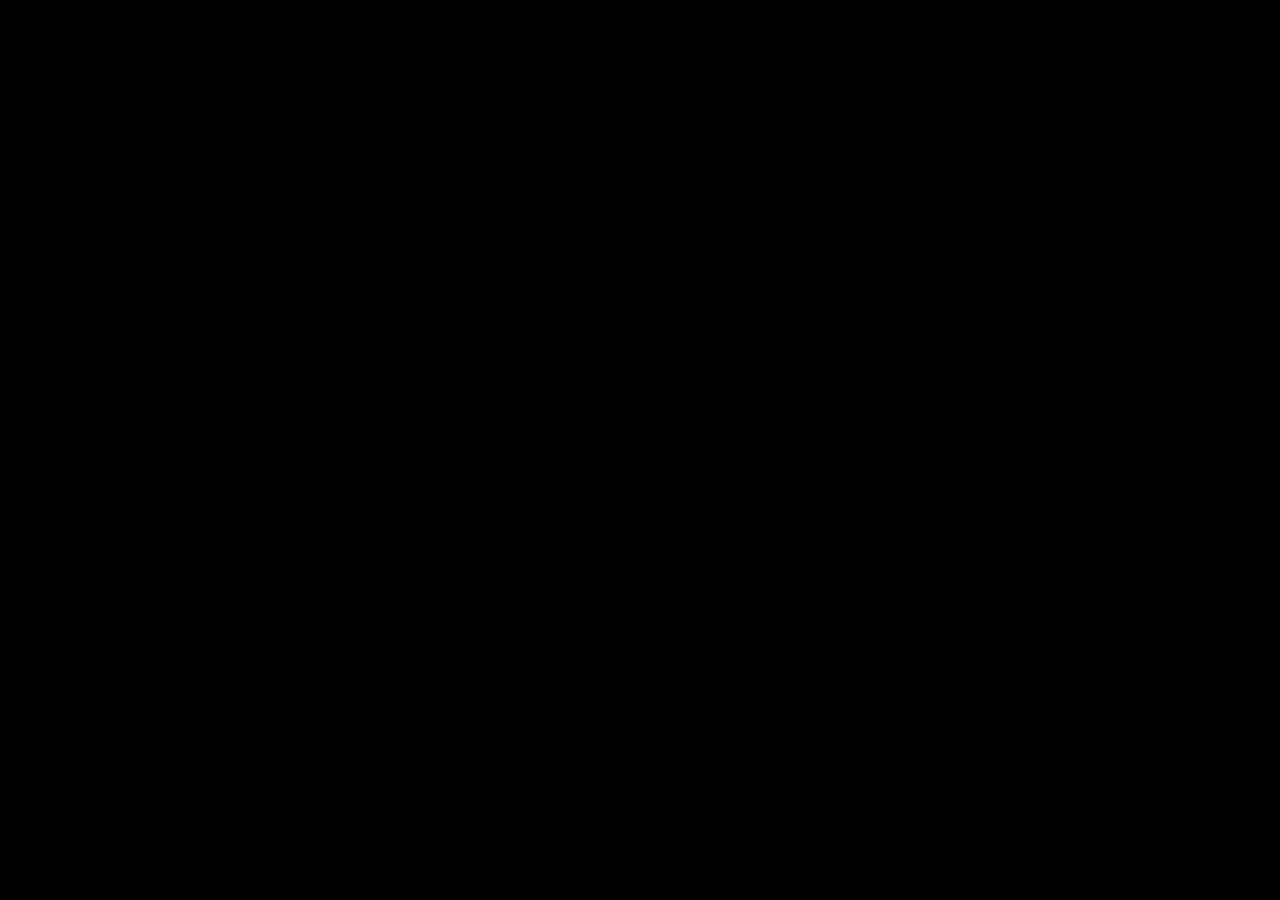
==== index.html @ 21d1ca6a "Connect headless Shopify storefront for products, cart, and checkout Home page pulls from the Home p" ====
<!DOCTYPE html>
<html lang="en">
<head>
<meta charset="UTF-8">
<meta name="viewport" content="width=device-width, initial-scale=1.0">
<title>AAGENT+ Shop</title>
<meta name="description" content="AAGENT+ — shop Issue 1 of the Paris-based art and fashion magazine.">
<link rel="stylesheet" href="styles.css">
</head>
<body>

<div class="intro-overlay" id="introOverlay">
  <video id="introVideo" src="assets/reel.mp4" autoplay muted playsinline></video>
</div>

<header class="site-header">
  <div class="brand-row">
    <a class="brand-title" href="index.html"><span class="brand-title__a">a</span>gent</a>
    <svg class="star" width="22" height="22" viewBox="0 0 24 24" fill="none" aria-hidden="true">
      <path d="M12 2 L14.59 8.99 L22 9.51 L16.36 14.36 L18.18 21.51 L12 17.5 L5.82 21.51 L7.64 14.36 L2 9.51 L9.41 8.99 Z" stroke="#000" stroke-width="1"/>
    </svg>
  </div>
  <a class="logo-overlay" href="index.html">
    <img src="assets/logo-agent-issues.png" alt="Agent Issues logo">
  </a>
  <nav class="main-nav">
    <a href="index.html" class="active">Home</a>
    <a href="shop.html">Shop</a>
    <a href="cart.html" data-cart-count>Cart</a>
    <a href="about.html">About</a>
  </nav>
</header>

<main>
  <section class="columns" id="homeProducts">
    <p class="product-loading">Loading products...</p>
  </section>

  <section class="info-row">
    <div class="info-box">
      <h2>ABOUT US</h2>
      <p>We are a Paris based magazine about SOLDADOS that cares about the intersection about SOLDADOS and other SOLDADOS that keep saying might as welllll when shit comes up. We gangster asf.</p>
    </div>
    <div class="info-box">
      <h2>CONTACT</h2>
      <p>aagentplus@protonmail.com<br>@agent.issues</p>
    </div>
    <div class="info-box">
      <h2>POLICIES</h2>
      <p>All rights reserved.<br>Website by AUX STUDIO.</p>
    </div>
  </section>
</main>

<script src="shopify.js"></script>
<script src="script.js"></script>
<script>
document.addEventListener('DOMContentLoaded', function () {
  var container = document.getElementById('homeProducts');
  if (!container) return;
  var ISSUE1_HANDLE = 'aagent-issue-01-i-❤️-inspo-fw25-26';

  Shopify.getCollectionProducts('frontpage').then(function (products) {
    if (!products.length) {
      container.innerHTML = '<p class="product-loading">No products yet.</p>';
      return;
    }
    container.innerHTML = products.map(renderColumn).join('');
  }).catch(function (err) {
    console.error('Failed to load home products', err);
    container.innerHTML = '<p class="product-loading">Could not load products.</p>';
  });

  function renderColumn(product) {
    var images = product.images.edges;
    var img1 = images[0] ? images[0].node.url : '';
    var img2 = images[1] ? images[1].node.url : img1;
    var price = Shopify.formatMoney(product.priceRange.minVariantPrice.amount, product.priceRange.minVariantPrice.currencyCode);
    var href = product.handle === ISSUE1_HANDLE ? 'issue1.html' : ('product.html?handle=' + encodeURIComponent(product.handle));
    var title = escapeHtml(product.title);
    return (
      '<a class="column" href="' + href + '">' +
      '  <div class="product-image">' +
      '    <img class="img-default" src="' + img1 + '" alt="' + title + '">' +
      '    <img class="img-hover" src="' + img2 + '" alt="' + title + '">' +
      '  </div>' +
      '  <div class="price-bar">' +
      '    <span>' + title + '</span>' +
      '    <span class="add-to-cart">ADD TO CART</span>' +
      '    <span>' + price + '</span>' +
      '  </div>' +
      '</a>'
    );
  }

  function escapeHtml(str) {
    var div = document.createElement('div');
    div.textContent = str;
    return div.innerHTML;
  }
});
</script>
</body>
</html>
---- styles.css ----
* {
  box-sizing: border-box;
}

body {
  margin: 0;
  background: #fff;
  color: #000;
}

body.no-scroll {
  overflow: hidden;
  height: 100vh;
}

html:has(body.no-scroll) {
  overflow: hidden;
}

/* ---------- header ---------- */

@keyframes rise-in {
  from {
    opacity: 0;
    transform: translateY(30px);
  }
  to {
    opacity: 1;
    transform: translateY(0);
  }
}

.site-header {
  position: fixed;
  top: 0;
  left: 0;
  width: 100%;
  z-index: 40;
}

main {
  padding-top: var(--header-h, 110px);
}

.logo-overlay {
  position: absolute;
  top: 0;
  left: calc(50% - 150px); /* half of the 300px width, frees up transform for the load-in animation */
  display: block;
  width: 300px;
  height: auto;
  z-index: 100;
  opacity: 0;
  transform: translateY(-20px);
  pointer-events: none;
  transition: opacity 0.4s ease, transform 0.4s ease;
}

.logo-overlay img {
  display: block;
  width: 100%;
  height: auto;
}

.brand-row {
  position: relative;
  display: flex;
  justify-content: center;
  align-items: center;
  padding: 15px 20px;
  background-color: #fff;
  animation: rise-in 0.6s ease both;
}

.site-header.is-scrolled .logo-overlay {
  opacity: 1;
  transform: translateY(0);
  pointer-events: auto;
}

.brand-title {
  font-family: 'Helvetica Neue', Helvetica, Arial, sans-serif;
  font-size: 11px;
  letter-spacing: 74.4px; /* tracking value kept independent of font-size */
  text-transform: uppercase;
  margin-right: -74.4px; /* cancel trailing letter-spacing so glyphs are truly centered */
  color: inherit;
  text-decoration: none;
  transition: opacity 0.4s ease, transform 0.4s ease;
}

.site-header.is-scrolled .brand-title {
  opacity: 0;
  transform: translateY(-40px);
  pointer-events: none;
}

.brand-title__a {
  display: inline-block;
  letter-spacing: normal;
  margin-right: 74.4px; /* preserves the tracking without rotating the gap */
  transform: rotate(45deg);
}

.star {
  position: absolute;
  right: 20px;
  top: 50%;
  transform: translateY(-50%);
}

.star path {
  transition: stroke 0.15s ease, fill 0.15s ease;
}

.star:hover path {
  stroke: #ffd400;
  fill: #ffd400;
}

.main-nav {
  margin: 0 10px 10px;
  border: 1px solid #000;
  background-color: #fff;
  display: flex;
  justify-content: space-between;
  align-items: center;
  padding: 8px 0;
  position: sticky;
  top: 0;
  z-index: 20;
  animation: rise-in 0.6s ease both;
  animation-delay: 0.2s;
}

.main-nav a {
  font-family: 'Times New Roman', Times, serif;
  font-weight: 700;
  font-size: 15px;
  color: #000;
  text-decoration: none;
  padding: 0 15px;
}

.main-nav a.active,
.main-nav a:hover {
  text-decoration: underline;
}

/* ---------- 3-column covers ---------- */

.columns {
  display: grid;
  grid-template-columns: repeat(3, 1fr);
  gap: 10px;
  margin: 0 10px;
}

.column {
  min-width: 0;
  display: flex;
  flex-direction: column;
  animation: rise-in 0.6s ease both;
  color: inherit;
  text-decoration: none;
}

.column:nth-child(1) { animation-delay: 0.3s; }
.column:nth-child(2) { animation-delay: 0.4s; }
.column:nth-child(3) { animation-delay: 0.5s; }
.column:nth-child(4) { animation-delay: 0.6s; }
.column:nth-child(5) { animation-delay: 0.7s; }

.column:hover {
  cursor: pointer;
}

.product-image {
  position: relative;
}

.column img {
  display: block;
  width: 100%;
  aspect-ratio: 912 / 1193;
  object-fit: cover;
  object-position: center top;
}

.column img.tee {
  aspect-ratio: 900 / 1125;
  object-position: center center;
}

.column .img-hover {
  position: absolute;
  top: 0;
  left: 0;
  opacity: 0;
  transition: opacity 0.2s ease;
}

.column:hover .img-hover {
  opacity: 1;
}

.tee-frame {
  border: 1px solid #000;
  border-bottom: none;
}

.price-bar {
  border: 1px solid #000;
  display: flex;
  justify-content: space-between;
  align-items: center;
  padding: 8px 15px;
  font-family: 'Times New Roman', Times, serif;
  font-weight: 700;
  font-size: 15px;
  transition: color 0.15s ease, border-color 0.15s ease;
}

.column:hover .price-bar {
  color: red;
  border-color: red;
}

.price-bar .add-to-cart {
  opacity: 0;
  transition: opacity 0.15s ease;
}

.column:hover .price-bar .add-to-cart {
  opacity: 1;
}

/* ---------- product detail page ---------- */

.columns.product-grid {
  align-items: start;
}

.product-col {
  display: flex;
  flex-direction: column;
  gap: 10px;
}

.hero-strip {
  position: fixed;
  top: calc(50% - 36vh);
  left: 0;
  width: 100vw;
  height: 72vh;
  z-index: -1;
  overflow: hidden;
  animation: rise-in 0.6s ease both;
}

.hero-strip__track {
  display: flex;
  width: max-content;
  height: 100%;
  gap: 10px;
  will-change: transform;
}

.hero-strip img {
  flex: 0 0 auto;
  width: 60vw;
  height: 100%;
  object-fit: cover;
  pointer-events: auto;
}

.hero-strip img.portrait {
  object-fit: contain;
  background: #fff;
}

.product-col--hero {
  height: calc(100vh - 120px);
  justify-content: flex-end;
}

.cart-controls {
  display: grid;
  grid-template-columns: repeat(3, 1fr);
  gap: 10px;
}

.cart-controls .info-box {
  display: flex;
  align-items: center;
  justify-content: center;
  text-align: center;
  transition: border-color 0.15s ease;
}

.cart-controls .info-box:hover {
  border-color: red;
}

.cart-controls .info-box:hover button {
  color: red;
}

.cart-controls .qty {
  display: flex;
  align-items: center;
  justify-content: space-between;
  width: 100%;
}

.cart-controls button {
  font-family: 'Times New Roman', Times, serif;
  font-weight: 700;
  font-size: 15px;
  border: none;
  background: none;
  cursor: pointer;
  padding: 0;
  transition: color 0.15s ease;
}

.cart-controls button:hover {
  color: red;
}

.credits-col {
  display: flex;
}

.credits-box {
  width: 66%;
  margin-left: auto;
  height: auto;
  overflow-y: visible;
}

.info-box.credits-box p {
  margin: 0 0 16px;
}

.info-box.credits-box p:last-child {
  margin-bottom: 0;
}

.credits-box summary {
  display: none;
  list-style: none;
  font-weight: 700;
  padding: 4px 0;
}

.credits-box summary::-webkit-details-marker {
  display: none;
}

.page-issue1 .info-box {
  background-color: #fff;
}

/* ---------- generic product page ---------- */

.product-loading {
  margin: 20px 10px;
  font-family: 'Times New Roman', Times, serif;
  font-weight: 700;
  font-size: 15px;
}

.product-loading a {
  color: inherit;
}

.product-detail {
  margin: 0 10px;
}

.product-layout {
  display: grid;
  grid-template-columns: 1fr 1fr;
  gap: 10px;
  align-items: start;
}

.product-gallery__main {
  border: 1px solid #000;
}

.product-gallery__main img {
  display: block;
  width: 100%;
  aspect-ratio: 912 / 1193;
  object-fit: cover;
  object-position: center top;
}

.product-gallery__thumbs {
  display: flex;
  gap: 10px;
  margin-top: 10px;
  flex-wrap: wrap;
}

.product-thumb {
  width: 60px;
  height: 60px;
  padding: 0;
  border: 1px solid #000;
  background: none;
  cursor: pointer;
  opacity: 0.5;
  transition: opacity 0.15s ease, border-color 0.15s ease;
}

.product-thumb img {
  display: block;
  width: 100%;
  height: 100%;
  object-fit: cover;
}

.product-thumb.is-active,
.product-thumb:hover {
  opacity: 1;
  border-color: red;
}

.product-info {
  display: flex;
  flex-direction: column;
  gap: 10px;
}

.size-options {
  display: flex;
  gap: 10px;
  margin-top: 8px;
  flex-wrap: wrap;
}

.size-option {
  font-family: 'Times New Roman', Times, serif;
  font-weight: 700;
  font-size: 15px;
  padding: 6px 14px;
  border: 1px solid #000;
  background: none;
  cursor: pointer;
  transition: color 0.15s ease, border-color 0.15s ease;
}

.size-option:hover,
.size-option.is-selected {
  color: red;
  border-color: red;
}

.size-option.is-disabled {
  opacity: 0.35;
  text-decoration: line-through;
  cursor: not-allowed;
}

.size-option.is-disabled:hover {
  color: #000;
  border-color: #000;
}

.price-box p {
  margin: 0;
  font-family: 'Times New Roman', Times, serif;
  font-weight: 700;
  font-size: 15px;
}

.cart-message {
  margin: 0;
  min-height: 1em;
  font-family: 'Times New Roman', Times, serif;
  font-weight: 700;
  font-size: 13px;
}

/* ---------- cart page ---------- */

.cart-page {
  margin: 0 10px;
  display: flex;
  flex-direction: column;
  gap: 10px;
}

.cart-lines {
  display: flex;
  flex-direction: column;
  gap: 10px;
}

.cart-line {
  display: grid;
  grid-template-columns: 70px 1fr auto auto;
  align-items: center;
  gap: 15px;
}

.cart-line__image {
  width: 70px;
  height: 70px;
  object-fit: cover;
  border: 1px solid #000;
}

.cart-line__details {
  display: flex;
  flex-direction: column;
  gap: 6px;
}

.cart-line__title {
  margin: 0;
  font-family: 'Times New Roman', Times, serif;
  font-weight: 700;
  font-size: 15px;
}

.cart-line__price {
  margin: 0;
  font-family: 'Times New Roman', Times, serif;
  font-weight: 700;
  font-size: 15px;
}

.cart-line__remove {
  font-family: 'Times New Roman', Times, serif;
  font-weight: 700;
  font-size: 18px;
  border: none;
  background: none;
  cursor: pointer;
  transition: color 0.15s ease;
}

.cart-line__remove:hover {
  color: red;
}

.cart-summary {
  border: 1px solid #000;
  padding: 8px 15px;
  display: flex;
  justify-content: space-between;
  font-family: 'Times New Roman', Times, serif;
  font-weight: 700;
  font-size: 15px;
}

.cart-continue {
  font-family: 'Times New Roman', Times, serif;
  font-weight: 700;
  font-size: 15px;
  color: inherit;
  text-decoration: none;
}

@media (max-width: 700px) {
  .product-layout {
    grid-template-columns: 1fr;
  }

  .cart-line {
    grid-template-columns: 60px 1fr auto;
  }

  .cart-line__price {
    grid-column: 2 / 4;
  }
}

/* ---------- footer info ---------- */

.info-row {
  display: grid;
  grid-template-columns: repeat(3, 1fr);
  gap: 10px;
  margin: 160px 10px 10px;
}

.info-row.info-row--top {
  margin: 0 10px;
}

.info-box {
  min-width: 0;
  border: 1px solid #000;
  padding: 5px;
  font-family: 'Times New Roman', Times, serif;
  animation: rise-in 0.6s ease both;
}

.info-box:nth-child(1) { animation-delay: 0s; }
.info-box:nth-child(2) { animation-delay: 0.1s; }
.info-box:nth-child(3) { animation-delay: 0.2s; }

.info-box h2 {
  margin: 0 0 8px;
  font-size: 15px;
  font-weight: 700;
}

.info-box p {
  margin: 0;
  font-size: 15px;
  font-weight: 700;
  line-height: 1.2;
}

/* ---------- intro reel ---------- */

.intro-overlay {
  position: fixed;
  inset: 0;
  background: #000;
  z-index: 1000;
  display: flex;
  align-items: center;
  justify-content: center;
  cursor: pointer;
}

.intro-overlay video {
  width: 100%;
  height: 100%;
  object-fit: cover;
}

/* ---------- responsive ---------- */

@media (max-width: 700px) {
  .columns:not(.product-grid),
  .info-row {
    grid-template-columns: 1fr;
  }

  .cart-controls {
    grid-template-columns: 1fr;
  }

  .logo-overlay {
    display: none;
  }

  .star {
    display: none;
  }

  .intro-overlay video {
    transform: scale(1.2);
  }

  /* product page: normal page scroll, images stacked in the flow */
  .page-issue1.no-scroll {
    overflow: auto;
    height: auto;
  }

  html:has(.page-issue1.no-scroll) {
    overflow: auto;
  }

  .page-issue1 main {
    padding-top: calc(var(--header-h, 110px) + 10px);
  }

  .page-issue1 .hero-strip {
    position: static;
    width: 100%;
    height: auto;
    z-index: auto;
    padding-bottom: 220px;
  }

  .page-issue1 .hero-strip__track {
    flex-direction: column;
    width: 100%;
    height: auto;
    transform: none !important;
  }

  .page-issue1 .hero-strip img {
    width: 100%;
    height: auto;
    aspect-ratio: 4 / 3;
  }

  .page-issue1 .hero-strip img.portrait {
    aspect-ratio: auto;
  }

  .page-issue1 .hero-strip img[aria-hidden="true"] {
    display: none;
  }

  /* title/description, contributors (tap to expand), and price overlay the
     images just like the cart bar does, pinned 10px below the nav */
  .page-issue1 .columns.product-grid {
    display: flex;
    flex-direction: column;
    align-items: stretch;
    position: fixed;
    top: calc(var(--header-h, 110px) + 10px);
    left: 10px;
    right: 10px;
    margin: 0;
    z-index: 30;
  }

  .page-issue1 .product-col:not(.product-col--hero),
  .page-issue1 .credits-col {
    display: contents;
  }

  .page-issue1 .credits-box {
    order: 2;
    width: 100%;
    margin-left: 0;
    height: auto;
    overflow-y: visible;
  }

  .page-issue1 .price-box {
    order: 3;
  }

  .page-issue1 .credits-box summary {
    display: block;
    cursor: pointer;
  }

  .page-issue1 .credits-box summary:hover {
    color: red;
  }

  .page-issue1 .product-col--hero {
    position: fixed;
    left: 10px;
    right: 10px;
    bottom: 10px;
    height: auto;
    justify-content: flex-start;
    background-color: #fff;
    z-index: 30;
  }
}
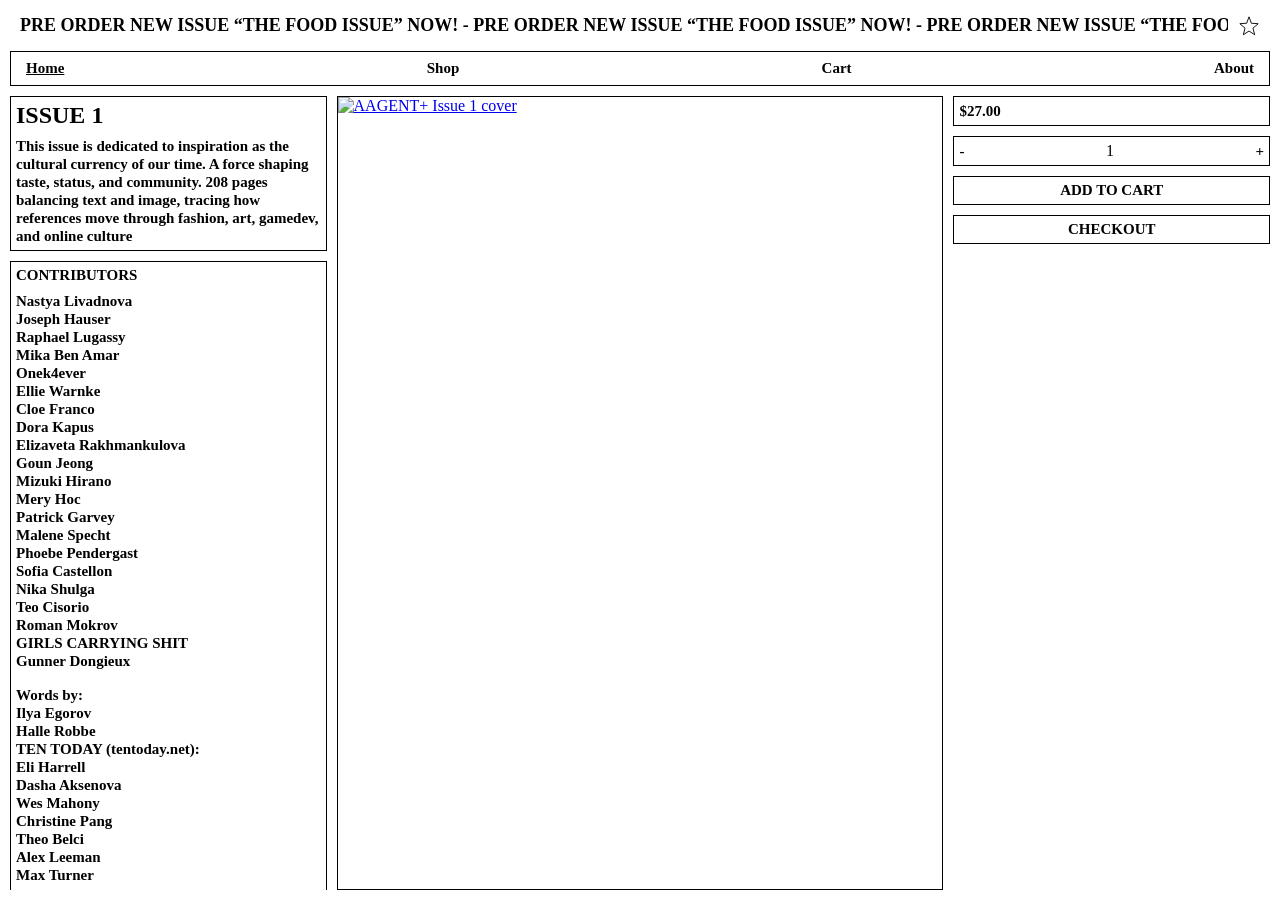
==== commit 724fee25: "Add home hero, draw-your-own-logo, ticker, and live shop products - Home: three-column hero (issue i" ====
--- a/index.html
+++ b/index.html
@@ -15,7 +15,12 @@
 
 <header class="site-header">
   <div class="brand-row">
-    <a class="brand-title" href="index.html"><span class="brand-title__a">a</span>gent</a>
+    <div class="ticker" role="marquee" aria-label="Pre order new issue &ldquo;The Food Issue&rdquo; now!">
+      <div class="ticker__track" aria-hidden="true">
+        <span>PRE ORDER NEW ISSUE &ldquo;THE FOOD ISSUE&rdquo; NOW! - PRE ORDER NEW ISSUE &ldquo;THE FOOD ISSUE&rdquo; NOW! - PRE ORDER NEW ISSUE &ldquo;THE FOOD ISSUE&rdquo; NOW! - PRE ORDER NEW ISSUE &ldquo;THE FOOD ISSUE&rdquo; NOW! - PRE ORDER NEW ISSUE &ldquo;THE FOOD ISSUE&rdquo; NOW! - PRE ORDER NEW ISSUE &ldquo;THE FOOD ISSUE&rdquo; NOW! - PRE ORDER NEW ISSUE &ldquo;THE FOOD ISSUE&rdquo; NOW! - PRE ORDER NEW ISSUE &ldquo;THE FOOD ISSUE&rdquo; NOW! - PRE ORDER NEW ISSUE &ldquo;THE FOOD ISSUE&rdquo; NOW! - PRE ORDER NEW ISSUE &ldquo;THE FOOD ISSUE&rdquo; NOW! - </span>
+        <span>PRE ORDER NEW ISSUE &ldquo;THE FOOD ISSUE&rdquo; NOW! - PRE ORDER NEW ISSUE &ldquo;THE FOOD ISSUE&rdquo; NOW! - PRE ORDER NEW ISSUE &ldquo;THE FOOD ISSUE&rdquo; NOW! - PRE ORDER NEW ISSUE &ldquo;THE FOOD ISSUE&rdquo; NOW! - PRE ORDER NEW ISSUE &ldquo;THE FOOD ISSUE&rdquo; NOW! - PRE ORDER NEW ISSUE &ldquo;THE FOOD ISSUE&rdquo; NOW! - PRE ORDER NEW ISSUE &ldquo;THE FOOD ISSUE&rdquo; NOW! - PRE ORDER NEW ISSUE &ldquo;THE FOOD ISSUE&rdquo; NOW! - PRE ORDER NEW ISSUE &ldquo;THE FOOD ISSUE&rdquo; NOW! - PRE ORDER NEW ISSUE &ldquo;THE FOOD ISSUE&rdquo; NOW! - </span>
+      </div>
+    </div>
     <svg class="star" width="22" height="22" viewBox="0 0 24 24" fill="none" aria-hidden="true">
       <path d="M12 2 L14.59 8.99 L22 9.51 L16.36 14.36 L18.18 21.51 L12 17.5 L5.82 21.51 L7.64 14.36 L2 9.51 L9.41 8.99 Z" stroke="#000" stroke-width="1"/>
     </svg>
@@ -32,22 +37,76 @@
 </header>
 
 <main>
-  <section class="columns" id="homeProducts">
-    <p class="product-loading">Loading products...</p>
-  </section>
+  <section class="home-hero">
+    <div class="home-hero__info">
+      <div class="info-box">
+        <h2 class="issue-title" id="issueTitle">ISSUE 1</h2>
+        <p>This issue is dedicated to inspiration as the cultural currency of our time. A force shaping taste, status, and community. 208 pages balancing text and image, tracing how references move through fashion, art, gamedev, and online culture</p>
+      </div>
+      <div class="info-box credits-list">
+        <h2>CONTRIBUTORS</h2>
+        <p>Nastya Livadnova<br>
+        Joseph Hauser<br>
+        Raphael Lugassy<br>
+        Mika Ben Amar<br>
+        Onek4ever<br>
+        Ellie Warnke<br>
+        Cloe Franco<br>
+        Dora Kapus<br>
+        Elizaveta Rakhmankulova<br>
+        Goun Jeong<br>
+        Mizuki Hirano<br>
+        Mery Hoc<br>
+        Patrick Garvey<br>
+        Malene Specht<br>
+        Phoebe Pendergast<br>
+        Sofia Castellon<br>
+        Nika Shulga<br>
+        Teo Cisorio<br>
+        Roman Mokrov<br>
+        GIRLS CARRYING SHIT<br>
+        Gunner Dongieux</p>
 
-  <section class="info-row">
-    <div class="info-box">
-      <h2>ABOUT US</h2>
-      <p>We are a Paris based magazine about SOLDADOS that cares about the intersection about SOLDADOS and other SOLDADOS that keep saying might as welllll when shit comes up. We gangster asf.</p>
+        <p>Words by:<br>
+        Ilya Egorov<br>
+        Halle Robbe<br>
+        TEN TODAY (tentoday.net):<br>
+        Eli Harrell<br>
+        Dasha Aksenova<br>
+        Wes Mahony<br>
+        Christine Pang<br>
+        Theo Belci<br>
+        Alex Leeman<br>
+        Max Turner</p>
+
+        <p>Cover photo:<br>
+        Raphael Lugassy<br>
+        AA+ is led by a team of two siblings<br>
+        Ilya Egorov<br>
+        Creative Director, Editor-in-Chief</p>
+
+        <p>Zlata Egorova<br>
+        Art Director, Designer</p>
+      </div>
     </div>
-    <div class="info-box">
-      <h2>CONTACT</h2>
-      <p>aagentplus@protonmail.com<br>@agent.issues</p>
-    </div>
-    <div class="info-box">
-      <h2>POLICIES</h2>
-      <p>All rights reserved.<br>Website by AUX STUDIO.</p>
+
+    <a class="home-hero__cover" href="issue1.html">
+      <img class="img-default" src="assets/ISSUE1.png" alt="AAGENT+ Issue 1 cover">
+      <img class="img-hover" src="assets/ISSUE1.2.png" alt="" aria-hidden="true">
+    </a>
+
+    <div class="home-hero__buy">
+      <div class="info-box price-box"><p id="priceBox">$27.00</p></div>
+      <div class="info-box home-hero__control">
+        <div class="qty">
+          <button type="button" id="qtyMinus" aria-label="Decrease quantity">-</button>
+          <span id="qtyValue">1</span>
+          <button type="button" id="qtyPlus" aria-label="Increase quantity">+</button>
+        </div>
+      </div>
+      <div class="info-box home-hero__control"><button type="button" id="addToCartBtn">ADD TO CART</button></div>
+      <div class="info-box home-hero__control"><button type="button" id="checkoutBtn">CHECKOUT</button></div>
+      <p id="cartMessage" class="cart-message" aria-live="polite"></p>
     </div>
   </section>
 </main>
@@ -56,48 +115,50 @@
 <script src="script.js"></script>
 <script>
 document.addEventListener('DOMContentLoaded', function () {
-  var container = document.getElementById('homeProducts');
-  if (!container) return;
   var ISSUE1_HANDLE = 'aagent-issue-01-i-❤️-inspo-fw25-26';
+  var priceBox = document.getElementById('priceBox');
+  var qtyValue = document.getElementById('qtyValue');
+  var msg = document.getElementById('cartMessage');
+  var qty = 1;
+  var variant = null;
 
-  Shopify.getCollectionProducts('frontpage').then(function (products) {
-    if (!products.length) {
-      container.innerHTML = '<p class="product-loading">No products yet.</p>';
-      return;
-    }
-    container.innerHTML = products.map(renderColumn).join('');
+  Shopify.getProductByHandle(ISSUE1_HANDLE).then(function (product) {
+    if (!product) return;
+    document.getElementById('issueTitle').textContent = product.title;
+    variant = product.variants.edges[0].node;
+    priceBox.textContent = Shopify.formatMoney(variant.price.amount, variant.price.currencyCode);
   }).catch(function (err) {
-    console.error('Failed to load home products', err);
-    container.innerHTML = '<p class="product-loading">Could not load products.</p>';
+    console.error('Failed to load Issue 1 product', err);
   });
 
-  function renderColumn(product) {
-    var images = product.images.edges;
-    var img1 = images[0] ? images[0].node.url : '';
-    var img2 = images[1] ? images[1].node.url : img1;
-    var price = Shopify.formatMoney(product.priceRange.minVariantPrice.amount, product.priceRange.minVariantPrice.currencyCode);
-    var href = product.handle === ISSUE1_HANDLE ? 'issue1.html' : ('product.html?handle=' + encodeURIComponent(product.handle));
-    var title = escapeHtml(product.title);
-    return (
-      '<a class="column" href="' + href + '">' +
-      '  <div class="product-image">' +
-      '    <img class="img-default" src="' + img1 + '" alt="' + title + '">' +
-      '    <img class="img-hover" src="' + img2 + '" alt="' + title + '">' +
-      '  </div>' +
-      '  <div class="price-bar">' +
-      '    <span>' + title + '</span>' +
-      '    <span class="add-to-cart">ADD TO CART</span>' +
-      '    <span>' + price + '</span>' +
-      '  </div>' +
-      '</a>'
-    );
-  }
+  document.getElementById('qtyMinus').addEventListener('click', function () {
+    qty = Math.max(1, qty - 1);
+    qtyValue.textContent = qty;
+  });
+  document.getElementById('qtyPlus').addEventListener('click', function () {
+    qty += 1;
+    qtyValue.textContent = qty;
+  });
 
-  function escapeHtml(str) {
-    var div = document.createElement('div');
-    div.textContent = str;
-    return div.innerHTML;
-  }
+  document.getElementById('addToCartBtn').addEventListener('click', function () {
+    if (!variant) return;
+    msg.textContent = 'Adding...';
+    Shopify.cartLinesAdd(variant.id, qty).then(function () {
+      msg.textContent = 'Added to cart.';
+    }).catch(function (err) {
+      msg.textContent = 'Could not add to cart: ' + err.message;
+    });
+  });
+
+  document.getElementById('checkoutBtn').addEventListener('click', function () {
+    if (!variant) return;
+    msg.textContent = 'Preparing checkout...';
+    Shopify.cartLinesAdd(variant.id, qty).then(function (cart) {
+      window.location.href = cart.checkoutUrl;
+    }).catch(function (err) {
+      msg.textContent = 'Could not start checkout: ' + err.message;
+    });
+  });
 });
 </script>
 </body>
--- a/styles.css
+++ b/styles.css
@@ -25,7 +25,7 @@
     transform: translateY(30px);
   }
   to {
-    opacity: 1;
+    opacity: var(--rise-opacity, 1);
     transform: translateY(0);
   }
 }
@@ -62,6 +62,12 @@
   height: auto;
 }
 
+/* hand-drawn logos keep the original logo's footprint */
+.logo-overlay img.is-custom {
+  height: 148px;
+  object-fit: contain;
+}
+
 .brand-row {
   position: relative;
   display: flex;
@@ -72,39 +78,43 @@
   animation: rise-in 0.6s ease both;
 }
 
-.site-header.is-scrolled .logo-overlay {
+.site-header.show-logo .logo-overlay {
   opacity: 1;
   transform: translateY(0);
   pointer-events: auto;
 }
 
-.brand-title {
-  font-family: 'Helvetica Neue', Helvetica, Arial, sans-serif;
-  font-size: 11px;
-  letter-spacing: 74.4px; /* tracking value kept independent of font-size */
+/* scrolling announcement, in the site's bold Times */
+@keyframes ticker-scroll {
+  from { transform: translateX(0); }
+  to { transform: translateX(-50%); }
+}
+
+.ticker {
+  width: 100%;
+  overflow: hidden;
+}
+
+.ticker__track {
+  display: flex;
+  width: max-content;
+  animation: ticker-scroll 70s linear infinite;
+}
+
+.ticker__track span {
+  flex: 0 0 auto;
+  font-family: 'Times New Roman', Times, serif;
+  font-weight: 700;
+  font-size: 18px;
   text-transform: uppercase;
-  margin-right: -74.4px; /* cancel trailing letter-spacing so glyphs are truly centered */
-  color: inherit;
-  text-decoration: none;
-  transition: opacity 0.4s ease, transform 0.4s ease;
-}
-
-.site-header.is-scrolled .brand-title {
-  opacity: 0;
-  transform: translateY(-40px);
-  pointer-events: none;
-}
-
-.brand-title__a {
-  display: inline-block;
-  letter-spacing: normal;
-  margin-right: 74.4px; /* preserves the tracking without rotating the gap */
-  transform: rotate(45deg);
+  white-space: pre;
 }
 
 .star {
   position: absolute;
   right: 20px;
+  background-color: #fff;
+  box-shadow: 0 0 0 10px #fff; /* keeps the ticker from running under it */
   top: 50%;
   transform: translateY(-50%);
 }
@@ -233,6 +243,39 @@
 
 .column:hover .price-bar .add-to-cart {
   opacity: 1;
+}
+
+.price-bar .add-to-cart {
+  cursor: pointer;
+}
+
+.price-bar .add-to-cart:hover {
+  text-decoration: underline;
+}
+
+.price-bar .add-to-cart.is-picking {
+  display: flex;
+  gap: 10px;
+  text-decoration: none;
+}
+
+.quick-size {
+  padding: 0;
+  border: 0;
+  background: none;
+  color: inherit;
+  font: inherit;
+  cursor: pointer;
+}
+
+.quick-size:hover {
+  text-decoration: underline;
+}
+
+.quick-size:disabled {
+  opacity: 0.3;
+  text-decoration: line-through;
+  cursor: default;
 }
 
 /* ---------- product detail page ---------- */
@@ -336,7 +379,9 @@
   width: 66%;
   margin-left: auto;
   height: auto;
-  overflow-y: visible;
+  max-height: calc(100vh - var(--header-h, 110px) - 20px);
+  overflow-y: auto;
+  overscroll-behavior: contain;
 }
 
 .info-box.credits-box p {
@@ -360,6 +405,13 @@
 
 .page-issue1 .info-box {
   background-color: #fff;
+}
+
+/* product pages: text blocks sit at 90% (set via the rise-in end state, which would otherwise override opacity) */
+.page-issue1 .info-box,
+.page-product .info-box {
+  --rise-opacity: 0.9;
+  opacity: 0.9;
 }
 
 /* ---------- generic product page ---------- */
@@ -485,6 +537,113 @@
   font-size: 13px;
 }
 
+/* ---------- home hero ---------- */
+
+/* info | big centered cover | buying, all fitting one screen under the header */
+.home-hero {
+  --hero-h: calc(100vh - var(--header-h, 110px) - 10px);
+  display: grid;
+  grid-template-columns: 1fr auto 1fr;
+  gap: 10px;
+  align-items: start;
+  margin: 0 10px 10px;
+}
+
+.home-hero__info,
+.home-hero__buy {
+  display: flex;
+  flex-direction: column;
+  gap: 10px;
+  min-width: 0;
+}
+
+.home-hero__info {
+  max-height: var(--hero-h);
+  overflow-y: auto;
+  overscroll-behavior: contain;
+  scrollbar-width: none; /* still scrolls, just no visible bar */
+}
+
+.home-hero__info::-webkit-scrollbar {
+  display: none;
+}
+
+.home-hero__info .issue-title {
+  font-size: 24px;
+}
+
+.info-box.credits-list p {
+  margin: 0 0 16px;
+}
+
+.info-box.credits-list p:last-child {
+  margin-bottom: 0;
+}
+
+.home-hero__cover {
+  position: relative;
+  display: block;
+  height: var(--hero-h);
+  aspect-ratio: 912 / 1193;
+  border: 1px solid #000;
+  animation: rise-in 0.6s ease both;
+  animation-delay: 0.3s;
+}
+
+.home-hero__cover img {
+  display: block;
+  width: 100%;
+  height: 100%;
+  object-fit: cover;
+}
+
+.home-hero__cover .img-hover {
+  position: absolute;
+  inset: 0;
+  opacity: 0;
+  transition: opacity 0.2s ease;
+}
+
+.home-hero__cover:hover .img-hover {
+  opacity: 1;
+}
+
+.home-hero__control {
+  display: flex;
+  align-items: center;
+  justify-content: center;
+  text-align: center;
+  transition: border-color 0.15s ease;
+}
+
+.home-hero__control:hover {
+  border-color: red;
+}
+
+.home-hero__control .qty {
+  display: flex;
+  align-items: center;
+  justify-content: space-between;
+  width: 100%;
+}
+
+.home-hero__control button {
+  font-family: 'Times New Roman', Times, serif;
+  font-weight: 700;
+  font-size: 15px;
+  border: none;
+  background: none;
+  color: inherit;
+  cursor: pointer;
+  padding: 0;
+  transition: color 0.15s ease;
+}
+
+.home-hero__control:hover button,
+.home-hero__control button:hover {
+  color: red;
+}
+
 /* ---------- cart page ---------- */
 
 .cart-page {
@@ -567,6 +726,27 @@
 }
 
 @media (max-width: 700px) {
+  /* home: cover, then buying, then the info */
+  .home-hero {
+    grid-template-columns: 1fr;
+  }
+
+  .home-hero__cover {
+    order: 1;
+    width: 100%;
+    height: auto;
+  }
+
+  .home-hero__buy {
+    order: 2;
+  }
+
+  .home-hero__info {
+    order: 3;
+    max-height: none;
+    overflow: visible;
+  }
+
   .product-layout {
     grid-template-columns: 1fr;
   }
@@ -637,6 +817,133 @@
   object-fit: cover;
 }
 
+/* ---------- draw ur own logo ---------- */
+
+@keyframes sticker-wiggle {
+  0%, 100% { transform: rotate(-15deg); }
+  25% { transform: rotate(-13.5deg); }
+  75% { transform: rotate(-16.5deg); }
+}
+
+.draw-sticker {
+  position: absolute;
+  top: 40px;
+  left: calc(50% + 140px); /* just right of the 300px centered logo */
+  z-index: 101;
+  padding: 5px;
+  border: 2px solid #ed1c24;
+  background: #ed1c24;
+  color: #fff;
+  font-family: 'Helvetica Neue', Helvetica, Arial, sans-serif;
+  font-size: 24px;
+  line-height: 1;
+  white-space: nowrap;
+  cursor: pointer;
+  transform: rotate(-15deg);
+  opacity: 0;
+  pointer-events: none;
+  transition: opacity 0.4s ease;
+}
+
+/* shows after the 5s delay, whether or not the page has been scrolled */
+.draw-sticker.is-visible {
+  opacity: 1;
+  pointer-events: auto;
+  animation: sticker-wiggle 0.25s ease-in-out infinite;
+}
+
+.draw-modal {
+  position: fixed;
+  inset: 0;
+  z-index: 900;
+  display: none;
+  align-items: center;
+  justify-content: center;
+  padding: 20px;
+  background: rgba(0, 0, 0, 0.25);
+}
+
+.draw-modal.is-open {
+  display: flex;
+}
+
+.draw-modal__panel {
+  display: flex;
+  flex-direction: column;
+  align-items: center;
+  gap: 20px;
+  width: min(640px, 100%);
+  padding: 20px;
+  background: #fff;
+  border: 3px solid #000;
+  font-family: 'Helvetica Neue', Helvetica, Arial, sans-serif;
+}
+
+.draw-modal__title {
+  padding: 8px 20px;
+  background: #ed1c24;
+  color: #fff;
+  font-size: 18px;
+  line-height: 1;
+  box-shadow: 0 4px 6px rgba(0, 0, 0, 0.3);
+}
+
+/* tools | canvas | empty column the same width as the tools, so the canvas stays centered */
+.draw-modal__body {
+  display: grid;
+  grid-template-columns: 34px 1fr 34px;
+  gap: 20px;
+  width: 100%;
+}
+
+.draw-modal__tools {
+  display: flex;
+  flex-direction: column;
+  gap: 8px;
+}
+
+.draw-tool {
+  padding: 2px;
+  width: 34px;
+  border: 0;
+  background: none;
+  cursor: pointer;
+  opacity: 0.35;
+}
+
+.draw-tool.is-active {
+  opacity: 1;
+}
+
+.draw-tool svg {
+  display: block;
+  fill: #000;
+}
+
+.draw-modal__canvas {
+  width: 100%;
+  min-width: 0;
+  aspect-ratio: 720 / 460;
+  background: #f4f4f4;
+  border: 1px solid #000;
+  cursor: crosshair;
+  touch-action: none;
+}
+
+.draw-modal__done {
+  padding: 8px 20px;
+  border: 0;
+  background: #ccc;
+  font-family: inherit;
+  font-size: 18px;
+  line-height: 1;
+  cursor: pointer;
+}
+
+.draw-modal__done:hover {
+  background: #bbb;
+}
+
 /* ---------- responsive ---------- */
 
 @media (max-width: 700px) {
@@ -649,7 +956,8 @@
     grid-template-columns: 1fr;
   }
 
-  .logo-overlay {
+  .logo-overlay,
+  .draw-sticker {
     display: none;
   }
 
@@ -728,7 +1036,7 @@
     width: 100%;
     margin-left: 0;
     height: auto;
-    overflow-y: visible;
+    max-height: 45vh;
   }
 
   .page-issue1 .price-box {
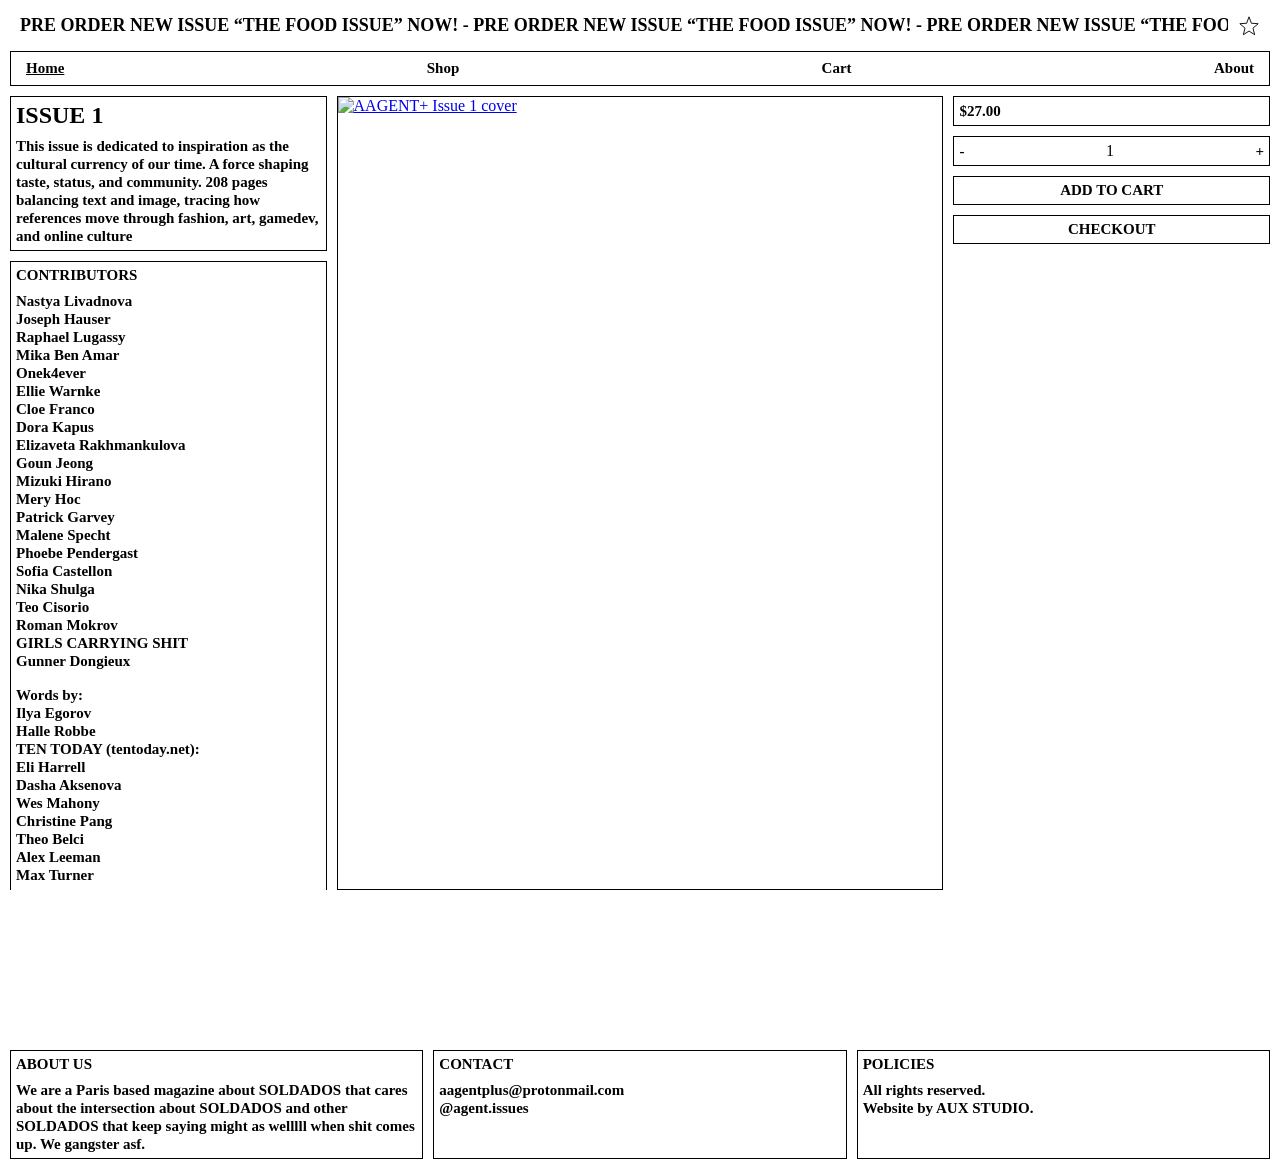
==== commit 09465849: "Home hero follows the newest Home page issue; bring back info boxes - Hero shows the newest product " ====
--- a/index.html
+++ b/index.html
@@ -37,13 +37,13 @@
 </header>
 
 <main>
-  <section class="home-hero">
+  <section class="home-hero is-loading" id="homeHero">
     <div class="home-hero__info">
       <div class="info-box">
         <h2 class="issue-title" id="issueTitle">ISSUE 1</h2>
-        <p>This issue is dedicated to inspiration as the cultural currency of our time. A force shaping taste, status, and community. 208 pages balancing text and image, tracing how references move through fashion, art, gamedev, and online culture</p>
-      </div>
-      <div class="info-box credits-list">
+        <p id="issueDescription">This issue is dedicated to inspiration as the cultural currency of our time. A force shaping taste, status, and community. 208 pages balancing text and image, tracing how references move through fashion, art, gamedev, and online culture</p>
+      </div>
+      <div class="info-box credits-list" id="issueCredits">
         <h2>CONTRIBUTORS</h2>
         <p>Nastya Livadnova<br>
         Joseph Hauser<br>
@@ -90,9 +90,9 @@
       </div>
     </div>
 
-    <a class="home-hero__cover" href="issue1.html">
-      <img class="img-default" src="assets/ISSUE1.png" alt="AAGENT+ Issue 1 cover">
-      <img class="img-hover" src="assets/ISSUE1.2.png" alt="" aria-hidden="true">
+    <a class="home-hero__cover" id="issueCover" href="issue1.html">
+      <img class="img-default" id="issueCoverImg" src="assets/ISSUE1.png" alt="AAGENT+ Issue 1 cover">
+      <img class="img-hover" id="issueCoverHover" src="assets/ISSUE1.2.png" alt="" aria-hidden="true">
     </a>
 
     <div class="home-hero__buy">
@@ -107,6 +107,21 @@
       <div class="info-box home-hero__control"><button type="button" id="addToCartBtn">ADD TO CART</button></div>
       <div class="info-box home-hero__control"><button type="button" id="checkoutBtn">CHECKOUT</button></div>
       <p id="cartMessage" class="cart-message" aria-live="polite"></p>
+    </div>
+  </section>
+
+  <section class="info-row">
+    <div class="info-box">
+      <h2>ABOUT US</h2>
+      <p>We are a Paris based magazine about SOLDADOS that cares about the intersection about SOLDADOS and other SOLDADOS that keep saying might as welllll when shit comes up. We gangster asf.</p>
+    </div>
+    <div class="info-box">
+      <h2>CONTACT</h2>
+      <p>aagentplus@protonmail.com<br>@agent.issues</p>
+    </div>
+    <div class="info-box">
+      <h2>POLICIES</h2>
+      <p>All rights reserved.<br>Website by AUX STUDIO.</p>
     </div>
   </section>
 </main>
@@ -122,14 +137,78 @@
   var qty = 1;
   var variant = null;
 
-  Shopify.getProductByHandle(ISSUE1_HANDLE).then(function (product) {
+  var hero = document.getElementById('homeHero');
+
+  // The hero is the newest product in Shopify's "Home page" collection, so a new
+  // issue takes over as soon as it's added there. The markup holds Issue 1 as the
+  // fallback; it keeps its flat cover art, any other issue uses its Shopify photos.
+  Shopify.getCollectionProducts('frontpage', true).then(function (products) {
+    var product = products[0];
     if (!product) return;
+    if (product.handle !== ISSUE1_HANDLE) showIssue(product);
     document.getElementById('issueTitle').textContent = product.title;
     variant = product.variants.edges[0].node;
     priceBox.textContent = Shopify.formatMoney(variant.price.amount, variant.price.currencyCode);
   }).catch(function (err) {
-    console.error('Failed to load Issue 1 product', err);
-  });
+    console.error('Failed to load hero issue', err);
+  }).then(function () {
+    hero.classList.remove('is-loading');
+  });
+
+  function showIssue(product) {
+    var images = product.images.edges.map(function (e) { return e.node.url; });
+    var cover = document.getElementById('issueCover');
+    cover.href = 'product.html?handle=' + encodeURIComponent(product.handle);
+    document.getElementById('issueCoverImg').src = images[0] || '';
+    document.getElementById('issueCoverImg').alt = product.title + ' cover';
+    document.getElementById('issueCoverHover').src = images[1] || images[0] || '';
+
+    // Shopify description: everything before "Contributors:" is the blurb, the rest is credits
+    var paragraphs = descriptionParagraphs(product.descriptionHtml);
+    var split = -1;
+    paragraphs.forEach(function (lines, i) {
+      if (split < 0 && /^contributors:?$/i.test(lines[0])) split = i;
+    });
+    var blurb = split < 0 ? paragraphs : paragraphs.slice(0, split);
+    var credits = split < 0 ? [] : paragraphs.slice(split);
+    if (credits.length) credits[0] = credits[0].slice(1); // the heading says CONTRIBUTORS already
+
+    var description = document.getElementById('issueDescription');
+    description.innerHTML = '';
+    blurb.forEach(function (lines, i) {
+      if (i) description.appendChild(document.createElement('br'));
+      if (i) description.appendChild(document.createElement('br'));
+      appendLines(description, lines);
+    });
+
+    var creditsBox = document.getElementById('issueCredits');
+    Array.prototype.slice.call(creditsBox.querySelectorAll('p')).forEach(function (p) { p.remove(); });
+    credits.forEach(function (lines) {
+      if (!lines.length) return;
+      var p = document.createElement('p');
+      appendLines(p, lines);
+      creditsBox.appendChild(p);
+    });
+    creditsBox.hidden = !creditsBox.querySelector('p');
+  }
+
+  // descriptionHtml -> [[line, line], [line]]: paragraphs split on blank lines
+  function descriptionParagraphs(html) {
+    var doc = new DOMParser().parseFromString(html || '', 'text/html');
+    doc.querySelectorAll('br').forEach(function (br) { br.replaceWith('\n'); });
+    doc.querySelectorAll('p, div').forEach(function (block) { block.append('\n\n'); });
+    var text = doc.body.textContent.replace(/\u00a0/g, ' ');
+    return text.split(/\n\s*\n/).map(function (para) {
+      return para.split('\n').map(function (l) { return l.trim(); }).filter(Boolean);
+    }).filter(function (lines) { return lines.length; });
+  }
+
+  function appendLines(el, lines) {
+    lines.forEach(function (line, i) {
+      if (i) el.appendChild(document.createElement('br'));
+      el.appendChild(document.createTextNode(line));
+    });
+  }
 
   document.getElementById('qtyMinus').addEventListener('click', function () {
     qty = Math.max(1, qty - 1);
--- a/styles.css
+++ b/styles.css
@@ -547,6 +547,15 @@
   gap: 10px;
   align-items: start;
   margin: 0 10px 10px;
+}
+
+/* hidden until Shopify says which issue is the hero, so the old one never flashes */
+.home-hero {
+  transition: opacity 0.3s ease;
+}
+
+.home-hero.is-loading {
+  opacity: 0;
 }
 
 .home-hero__info,
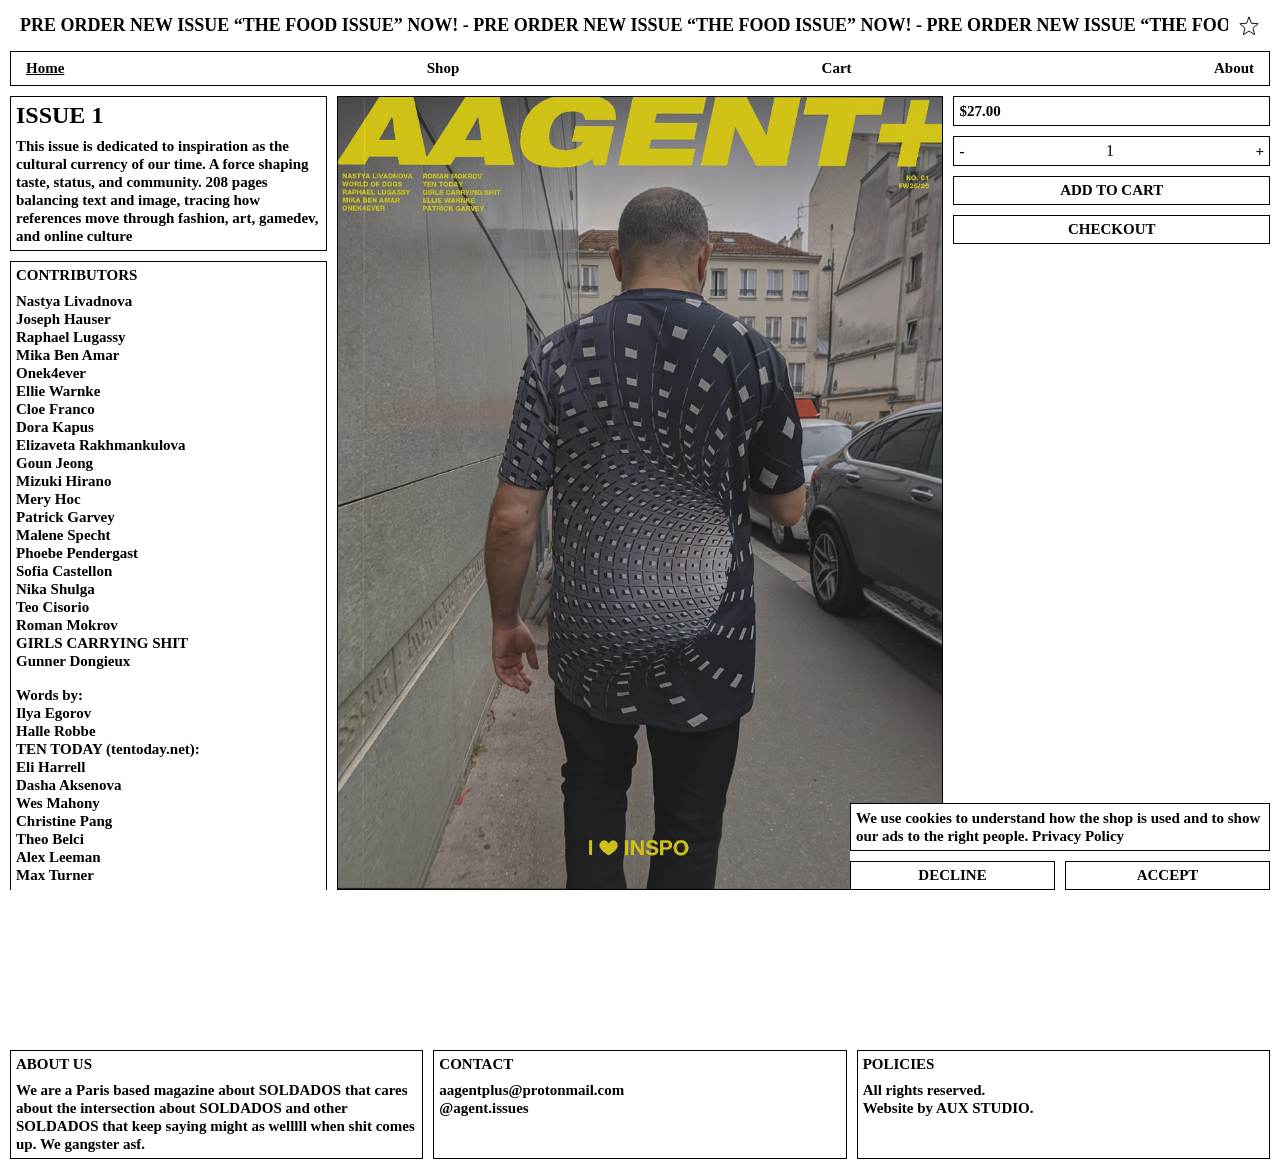
==== commit 9d03006d: "Policy links, policy page, cookie banner; intro reel off - POLICIES box (home, shop) lists the shop'" ====
--- a/index.html
+++ b/index.html
@@ -8,10 +8,6 @@
 <link rel="stylesheet" href="styles.css">
 </head>
 <body>
-
-<div class="intro-overlay" id="introOverlay">
-  <video id="introVideo" src="assets/reel.mp4" autoplay muted playsinline></video>
-</div>
 
 <header class="site-header">
   <div class="brand-row">
@@ -121,7 +117,7 @@
     </div>
     <div class="info-box">
       <h2>POLICIES</h2>
-      <p>All rights reserved.<br>Website by AUX STUDIO.</p>
+      <p class="policy-links"><span data-policy-links></span>All rights reserved.<br>Website by AUX STUDIO.</p>
     </div>
   </section>
 </main>
--- a/styles.css
+++ b/styles.css
@@ -1073,4 +1073,119 @@
   }
 }
 
-
+/* links inside info boxes (policies, footers) keep the box type, red on hover like the nav */
+.info-box p a {
+  color: inherit;
+  text-decoration: none;
+  transition: color 0.15s ease;
+}
+
+.info-box p a:hover {
+  color: red;
+}
+
+/* Shopify's own policy pages (/policies/...) rendered inside the site frame */
+.shopify-policy__container {
+  max-width: none !important;
+  margin: 0 10px 10px !important;
+  padding: 5px !important;
+  border: 1px solid #000;
+  font-family: 'Times New Roman', Times, serif;
+  font-size: 15px;
+  font-weight: 700;
+  line-height: 1.2;
+  animation: rise-in 0.6s ease both;
+}
+
+.shopify-policy__title h1 {
+  margin: 0 0 8px;
+  font-size: 15px;
+  font-weight: 700;
+  text-align: left;
+  text-transform: uppercase;
+}
+
+.shopify-policy__body p,
+.shopify-policy__body ul,
+.shopify-policy__body ol {
+  margin: 0 0 1.2em;
+}
+
+.shopify-policy__body h2,
+.shopify-policy__body h3 {
+  margin: 1.2em 0 8px;
+  font-size: 15px;
+  font-weight: 700;
+  text-transform: uppercase;
+}
+
+.shopify-policy__body a {
+  color: inherit;
+}
+
+.shopify-policy__body a:hover {
+  color: red;
+}
+
+/* ---------- cookie banner ---------- */
+
+.cookie-banner {
+  position: fixed;
+  right: 10px;
+  bottom: 10px;
+  z-index: 950;
+  display: flex;
+  flex-direction: column;
+  gap: 10px;
+  width: min(420px, calc(100% - 20px));
+  background: #fff;
+  opacity: 0;
+  transform: translateY(20px);
+  transition: opacity 0.3s ease, transform 0.3s ease;
+}
+
+.cookie-banner[hidden] {
+  display: none;
+}
+
+.cookie-banner.is-visible {
+  opacity: 1;
+  transform: translateY(0);
+}
+
+.cookie-banner .info-box {
+  background: #fff;
+}
+
+.cookie-banner__actions {
+  display: grid;
+  grid-template-columns: 1fr 1fr;
+  gap: 10px;
+}
+
+.cookie-banner__actions .info-box {
+  display: flex;
+  justify-content: center;
+  transition: border-color 0.15s ease;
+}
+
+.cookie-banner__actions .info-box:hover {
+  border-color: red;
+}
+
+.cookie-banner__actions button {
+  width: 100%;
+  font-family: 'Times New Roman', Times, serif;
+  font-weight: 700;
+  font-size: 15px;
+  border: none;
+  background: none;
+  cursor: pointer;
+  padding: 0;
+  color: #000;
+  transition: color 0.15s ease;
+}
+
+.cookie-banner__actions .info-box:hover button {
+  color: red;
+}
